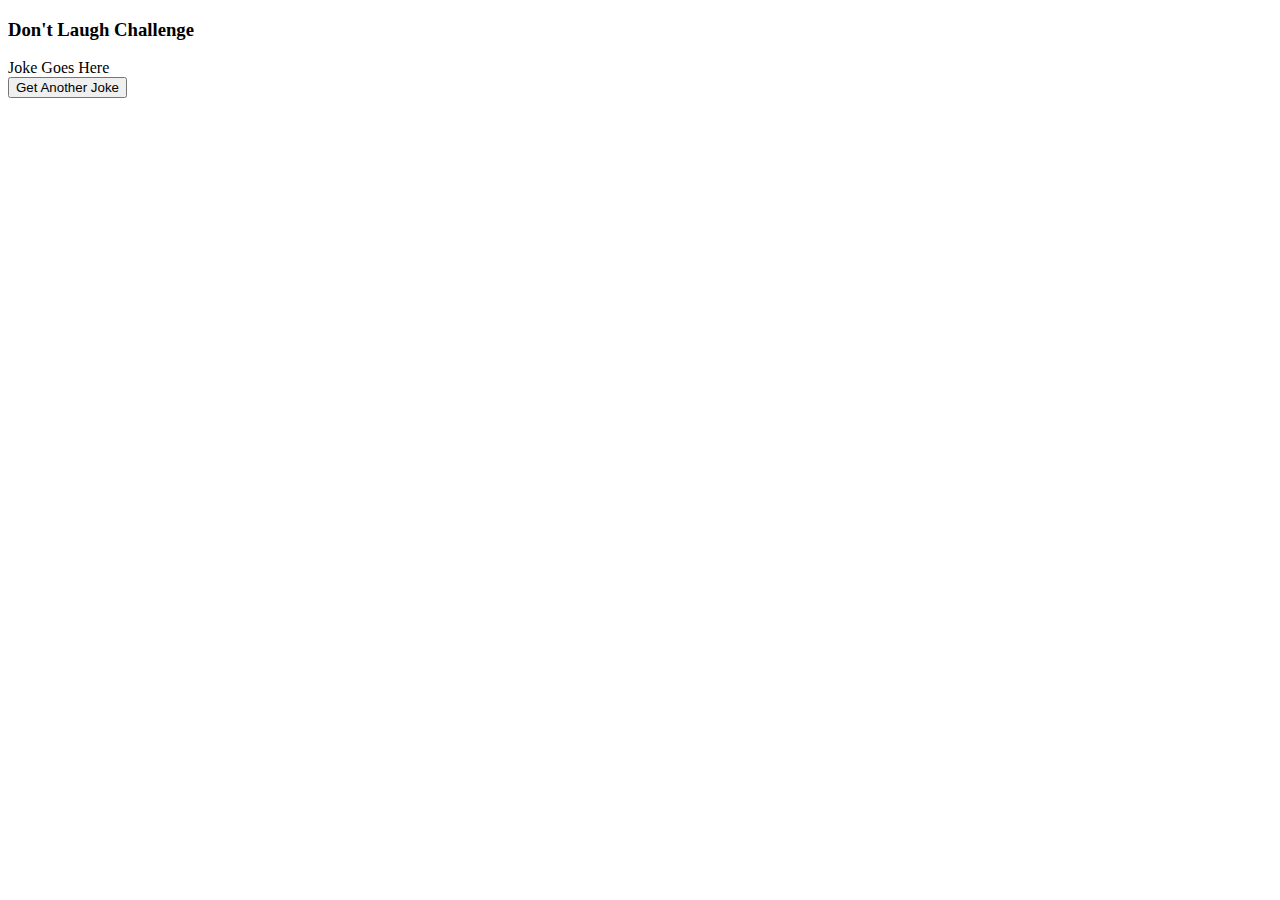
==== DadJokesAPI/index.html @ 536dcc27 "index.html" ====
<!DOCTYPE html>
<html lang="en">

<head>
    <meta charset="UTF-8">
    <meta http-equiv="X-UA-Compatible" content="IE=edge">
    <meta name="viewport" content="width=device-width, initial-scale=1.0">
    <link rel="stylesheet" href="https://cdnjs.cloudflare.com/ajax/libs/font-awesome/5.15.2/css/all.min.css"
        integrity="sha512-HK5fgLBL+xu6dm/Ii3z4xhlSUyZgTT9tuc/hSrtw6uzJOvgRr2a9jyxxT1ely+B+xFAmJKVSTbpM/CuL7qxO8w=="
        crossorigin="anonymous" />
    <link rel="stylesheet" href="style.css">
    <title>Dad Jokes</title>
</head>

<body>
    <div class="container">
        <h3>Don't Laugh Challenge</h3>
        <div id="joke" class="joke">
            Joke Goes Here
        </div>
        <button id="joke-btn" class="btn">Get Another Joke</button>
    </div>

    <script src="script.js"> </script>
</body>

</html>
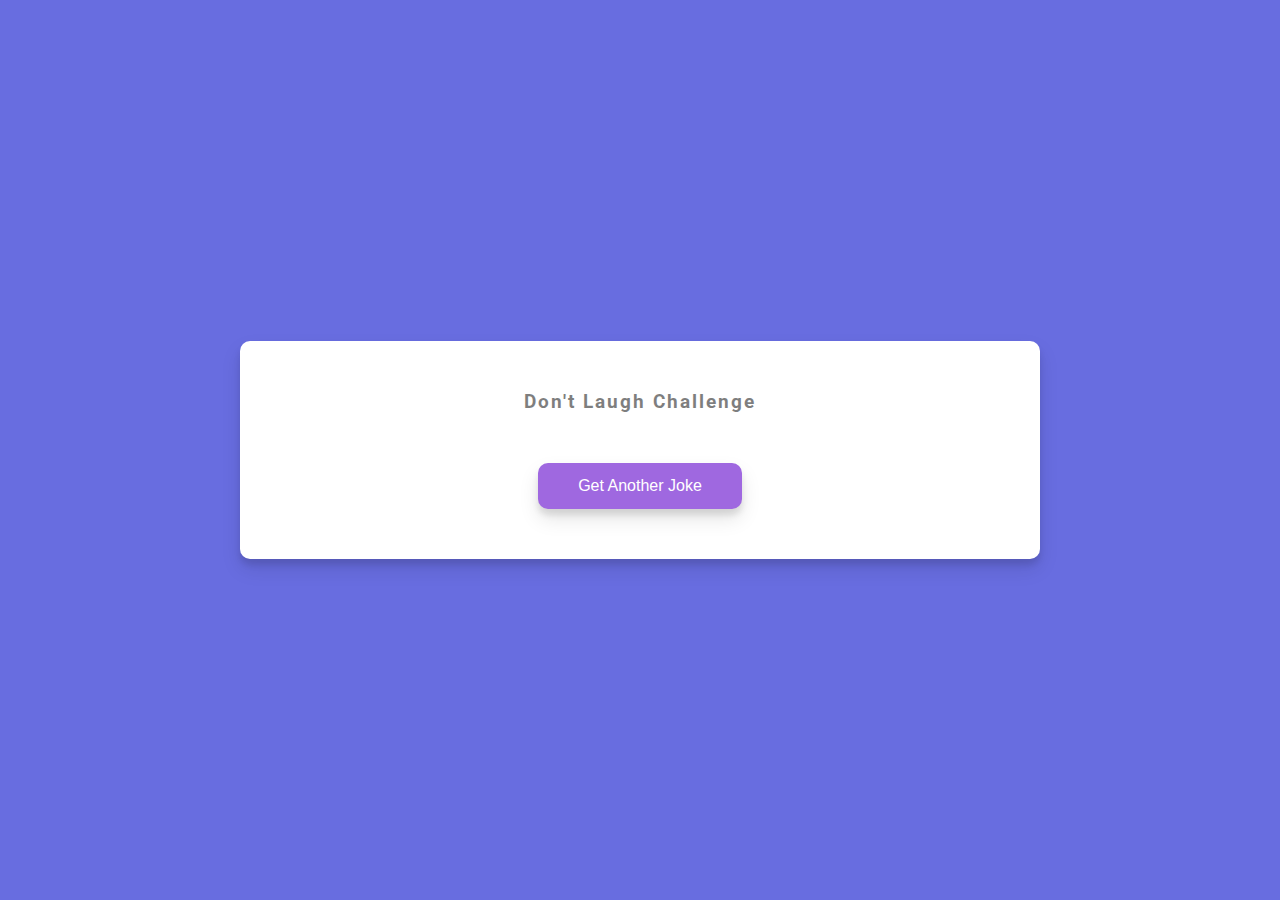
==== commit c99049fb: "Update index.html" ====
--- a/DadJokesAPI/index.html
+++ b/DadJokesAPI/index.html
@@ -16,9 +16,9 @@
     <div class="container">
         <h3>Don't Laugh Challenge</h3>
         <div id="joke" class="joke">
-            Joke Goes Here
+            <!-- Joke Goes Here -->
         </div>
-        <button id="joke-btn" class="btn">Get Another Joke</button>
+        <button id="jokeBtn" class="btn">Get Another Joke</button>
     </div>
 
     <script src="script.js"> </script>
--- a/DadJokesAPI/style.css
+++ b/DadJokesAPI/style.css
@@ -0,0 +1,62 @@
+@import url('https://fonts.googleapis.com/css2?family=Roboto:wght@400;700&display=swap');
+
+* {
+    box-sizing: border-box;
+}
+
+body {
+    background-color: #686de0;
+    font-family: 'Roboto', sans-serif;
+    display: flex;
+    flex-direction: column;
+    align-items: center;
+    justify-content: center;
+    height: 100vh;
+    overflow: hidden;
+    margin: 0;
+    padding: 20px;
+}
+
+.container{
+    background-color: white;
+    border-radius: 10px;
+    box-shadow: 0 10px 20px rgba(0, 0, 0, 0.1 ), 0 6px 6px rgba(0, 0, 0, 0.1);
+    padding: 50px 20px;
+    text-align: center;
+    max-width: 100%;
+    width: 800px;
+}
+
+h3{
+    margin: 0;
+    opacity: 0.5;
+    letter-spacing: 2px;
+
+}
+
+.joke{
+    font-size: 30px;
+    letter-spacing: 1px;
+    line-height: 40px;
+    margin: 50px auto;
+    max-width: 600px;
+}
+
+.btn{
+    background-color: #9f68e0;
+    color: white;
+    border: 0;
+    border-radius: 10px;
+    box-shadow: 0 10px 20px rgba(0, 0, 0, 0.1 ), 0 6px 6px rgba(0, 0, 0, 0.1);
+    padding: 14px 40px;
+    font-size: 16px;
+    cursor: pointer;
+}
+
+.btn:focus{
+    outline: 0;
+}
+
+.btn:active{
+    transform: scale(0.98)
+}